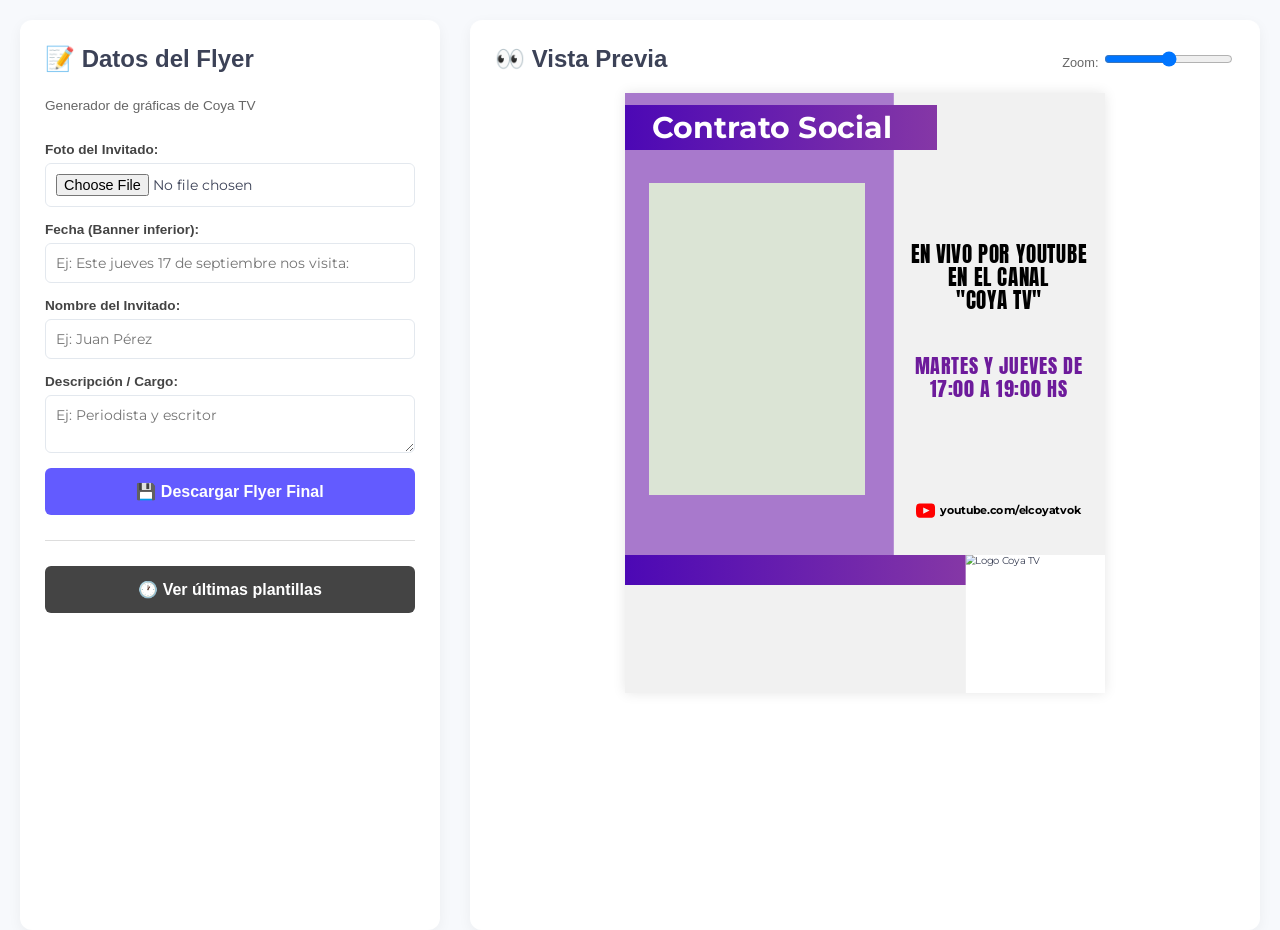
==== index_template.html @ 4e77300a "fix: canvas photo rendering, autosave history, remove static text fields" ====
<!DOCTYPE html>
<html lang="es">
<head>
<meta charset="UTF-8">
<meta name="viewport" content="width=device-width, initial-scale=1.0">
<title>Generador de Flyers - Coya TV</title>
<script src="https://cdnjs.cloudflare.com/ajax/libs/html2canvas/1.4.1/html2canvas.min.js"></script>
<link href="https://fonts.googleapis.com/css2?family=Anton&family=Montserrat:wght@500;700&family=Raleway:wght@500;700&display=swap" rel="stylesheet">
<link rel="stylesheet" href="style.css">
</head>
<body>

<div class="controls">
  <h2 class="title-header">📝 Datos del Flyer</h2>
  <p class="subtitle">Generador de gráficas de Coya TV</p>

  <div class="form-group">
    <label>Foto del Invitado:</label>
    <input type="file" id="inPhoto" accept="image/*">
  </div>
  <div class="form-group">
    <label>Fecha (Banner inferior):</label>
    <input type="text" id="inDate" placeholder="Ej: Este jueves 17 de septiembre nos visita:">
  </div>
  <div class="form-group">
    <label>Nombre del Invitado:</label>
    <input type="text" id="inName" placeholder="Ej: Juan Pérez">
  </div>
  <div class="form-group">
    <label>Descripción / Cargo:</label>
    <textarea id="inDesc" rows="2" placeholder="Ej: Periodista y escritor"></textarea>
  </div>

  <button id="downloadBtn">💾 Descargar Flyer Final</button>

  <hr>

  <button id="toggleHistory" style="background:#444;">🕐 Ver últimas plantillas</button>
  <div id="historySection" style="display:none;">
    <div id="historyList"></div>
  </div>
</div>

<!-- Botón Flotante para Celulares -->
<button id="fabPreview" class="fab">👀 Ver Previa</button>

<!-- Modal / Wrapper para Vista Previa -->
<div id="previewModal" class="preview-wrapper">
  <div class="preview-header">
    <h2>👀 Vista Previa</h2>
    <div class="preview-actions">
      <span>Zoom: <input type="range" id="zoomRange" min="0.2" max="1" step="0.05" value="0.6"></span>
      <button id="closeModalBtn" class="close-btn">&times; Cerrar</button>
    </div>
  </div>

  <!-- PLANTILLA HTML RECREADA -->
  <div id="flyer-template">
    <div class="t-purple-bg"></div>
    <div class="t-top-banner">Contrato Social</div>

    <!-- La foto se renderiza en un canvas interno para fidelidad al exportar -->
    <div class="t-image-box" id="photoBox">
    </div>

    <div class="t-right-texts">
      <div class="line1">EN VIVO POR YOUTUBE<br>EN EL CANAL<br>"COYA TV"</div>
      <div class="line2">MARTES Y JUEVES DE<br>17:00 a 19:00 hs</div>
    </div>

    <div class="t-yt">
      <svg viewBox="0 0 24 24"><path d="M19.615 3.184c-3.604-.246-11.631-.245-15.23 0-3.897.266-4.356 2.62-4.385 8.816.029 6.185.484 8.549 4.385 8.816 3.6.245 11.626.246 15.23 0 3.897-.266 4.356-2.62 4.385-8.816-.029-6.185-.484-8.549-4.385-8.816zm-10.615 12.816v-8l8 3.993-8 4.007z"/></svg>
      youtube.com/elcoyatvok
    </div>

    <div class="t-date-banner" id="outDate"></div>

    <div class="t-bottom-info">
      <div class="name" id="outName"></div>
      <div class="desc" id="outDesc"></div>
    </div>

    <div class="t-bottom-right">
      <img src="[data-uri]" alt="Logo Coya TV">
    </div>
  </div>
</div>

<script src="script.js"></script>
</body>
</html>
---- style.css ----
:root {
  --bg: #f7f9fc;
  --panel-bg: #ffffff;
  --border: #e3e8ee;
  --text: #3c4257;
  --primary: #635bff;
}

body { 
  font-family: 'Montserrat', sans-serif;
  margin: 0; 
  padding: 20px; 
  background-color: var(--bg);
  color: var(--text);
  display: flex; 
  flex-wrap: wrap;
  gap: 30px; 
  height: 100vh;
  box-sizing: border-box;
  overflow: hidden;
}

.controls { 
  flex: 1; 
  min-width: 300px;
  max-width: 380px; 
  background: var(--panel-bg);
  padding: 25px;
  border-radius: 12px;
  box-shadow: 0 4px 14px rgba(0,0,0,0.05);
  display: flex; 
  flex-direction: column; 
  gap: 15px; 
  overflow-y: auto;
  height: calc(100vh - 40px);
}

.title-header { margin-top:0; font-family:sans-serif; }
.subtitle { font-size: 0.85rem; color: #666; margin-top:-10px; font-family:sans-serif; }

.form-group { display: flex; flex-direction: column; gap: 6px; }
label { font-weight: 600; font-size: 0.85rem; color: #444; font-family: sans-serif; }
input[type="text"], textarea, input[type="file"] { 
  padding: 10px; border: 1px solid var(--border); border-radius: 6px; 
  font-size: 0.9rem; font-family: inherit;
}
hr { border: 0; border-top: 1px solid #ddd; margin: 10px 0; width: 100%; }
button { 
  padding: 14px; background: var(--primary); color: white; border: none; 
  border-radius: 6px; cursor: pointer; font-size: 1rem; font-weight: 600;
  font-family: sans-serif; transition: background 0.2s;
}
button:hover { background: #5046e5; }

.preview-wrapper { 
  flex: 2; 
  min-width: 500px;
  background: var(--panel-bg);
  padding: 25px;
  border-radius: 12px;
  box-shadow: 0 4px 14px rgba(0,0,0,0.05);
  display: flex;
  flex-direction: column;
  align-items: center;
  overflow-y: auto;
  height: calc(100vh - 40px);
}

.preview-header {
  width: 100%; display: flex; justify-content: space-between; align-items: center; margin-bottom: 20px; font-family:sans-serif;
}
.preview-header h2 { margin: 0; }
.preview-actions { display: flex; align-items: center; gap: 15px; font-size: 0.8rem; color: #666; }

.close-btn { display: none; padding: 5px 10px; background: #e2002f; }
.fab {
  display: none; position: fixed; bottom: 20px; right: 20px; z-index: 1000;
  border-radius: 50px; padding: 15px 25px; box-shadow: 0 4px 10px rgba(0,0,0,0.3);
}

/* -------------------------
   ESTILOS DE LA PLANTILLA 
   ------------------------- */
#flyer-template {
  width: 800px;
  height: 1000px;
  background-color: #f1f1f1;
  position: relative;
  overflow: hidden;
  transform-origin: top center;
  box-shadow: 0 0 20px rgba(0,0,0,0.1);
}

.t-purple-bg {
  position: absolute; left: 0; top: 0; width: 56%; height: 77%;
  background-color: #a879cc;
}

.t-top-banner {
  position: absolute; left: 0; top: 20px; width: 65%; height: 75px;
  background: linear-gradient(to right, #4c08b5, #8537a6);
  color: white; font-family: 'Montserrat', sans-serif; font-size: 50px; font-weight: 700;
  display: flex; align-items: center; padding-left: 45px; box-sizing: border-box;
}

.t-image-box {
  position: absolute; left: 40px; top: 150px; width: 360px; height: 520px;
  background-color: #dbe4d5; overflow: hidden;
}
/* La foto se renderiza via canvas para fidelidad en exportación */
.t-image-box canvas { display: block; width: 100%; height: 100%; }

/* ─── HISTORIAL ─────────────────────────── */
#historySection { margin-top: 10px; }
#historyList { display: flex; flex-direction: column; gap: 10px; margin-top: 8px; }
.no-history { color: #888; font-size: 0.85rem; text-align: center; }
.history-card {
  display: flex; align-items: center; gap: 10px;
  background: #f8fafc; border: 1px solid var(--border);
  border-radius: 8px; padding: 8px; font-family: sans-serif;
}
.history-thumb {
  width: 50px; height: 60px; flex-shrink: 0;
  background: #e0e0e0; border-radius: 4px; overflow: hidden;
}
.history-thumb img { width: 100%; height: 100%; object-fit: cover; }
.no-photo { font-size: 0.6rem; color: #aaa; display: flex; align-items: center; justify-content: center; height: 100%; text-align: center; padding: 4px; }
.history-info { flex: 1; display: flex; flex-direction: column; gap: 2px; overflow: hidden; }
.history-info strong { font-size: 0.85rem; white-space: nowrap; overflow: hidden; text-overflow: ellipsis; }
.history-info span { font-size: 0.75rem; color: #555; white-space: nowrap; overflow: hidden; text-overflow: ellipsis; }
.history-info small { font-size: 0.7rem; color: #999; }
.history-restore-btn {
  flex-shrink: 0; padding: 6px 10px; background: #8537a6; color: white;
  border: none; border-radius: 5px; cursor: pointer; font-size: 0.78rem; font-weight: 600;
}
.history-restore-btn:hover { background: #6d1b9b; }

.t-right-texts {
  position: absolute; right: 30px; top: 250px; width: auto; text-align: center;
  font-family: 'Anton', sans-serif; text-transform: uppercase;
}
.t-right-texts .line1 { font-size: 35px; font-weight: 400; line-height: 1.1; color: #000; margin-bottom: 70px; letter-spacing: 1px; }
.t-right-texts .line2 { font-size: 34px; font-weight: 400; line-height: 1.1; color: #6d1b9b; letter-spacing: 1px; }

.t-yt {
  position: absolute; right: 40px; top: 680px; display: flex; align-items: center; gap: 8px;
  font-size: 18px; color: #000; font-weight: 700; font-family: 'Montserrat', sans-serif;
}
.t-yt svg { width: 32px; height: 32px; fill: red; }

.t-date-banner {
  position: absolute; left: 0; top: 77%; width: 71%; height: 50px;
  background: linear-gradient(to right, #4c08b5, #8537a6);
  color: white; display: flex; align-items: center; justify-content: center;
  font-family: 'Montserrat', sans-serif; font-size: 26px; font-weight: 700;
}

.t-bottom-info {
  position: absolute; left: 0; top: 83%; width: 71%; text-align: center;
}
.t-bottom-info .name {
  font-family: 'Anton', sans-serif; font-size: 40px; font-weight: 400; color: #000; margin: 0; line-height: 1; letter-spacing: 1px; text-transform: capitalize;
}
.t-bottom-info .desc {
  font-family: 'Raleway', sans-serif; font-size: 24px; color: #000; margin: 5px 0 0 0;
}

.t-bottom-right {
  position: absolute; right: 0; bottom: 0; width: 29%; height: 23%; background-color: white; overflow: hidden;
}
.t-bottom-right img { width: 100%; height: 100%; object-fit: contain; }

/* -------------------------
   RESPONSIVE (MOBILE)
   ------------------------- */
@media (max-width: 900px) {
  body { overflow: auto; height: auto; }
  .controls { max-width: 100%; min-width: 100%; height: auto; box-shadow: none; padding: 15px; margin-bottom: 80px; }
  
  .fab { display: block; }

  .preview-wrapper {
    position: fixed; top: 0; left: 0; width: 100%; height: 100%; z-index: 2000;
    border-radius: 0; padding: 10px; background: rgba(0,0,0,0.9);
    display: none; /* hidden by default on mobile */
    align-items: flex-start; justify-content: center;
    box-sizing: border-box; overflow: auto;
  }
  
  .preview-wrapper.modal-active { display: flex; flex-direction: column; }
  
  .preview-header { color: white; margin-bottom: 20px; width: 100%; flex-shrink: 0; }
  .close-btn { display: inline-block; cursor: pointer; border-radius: 4px; padding: 8px 12px; }
  
  #flyer-template {
    margin: 0 auto;
    flex-shrink: 0; /* Prevents flex from squishing the container */
    transform-origin: top center;
  }
}
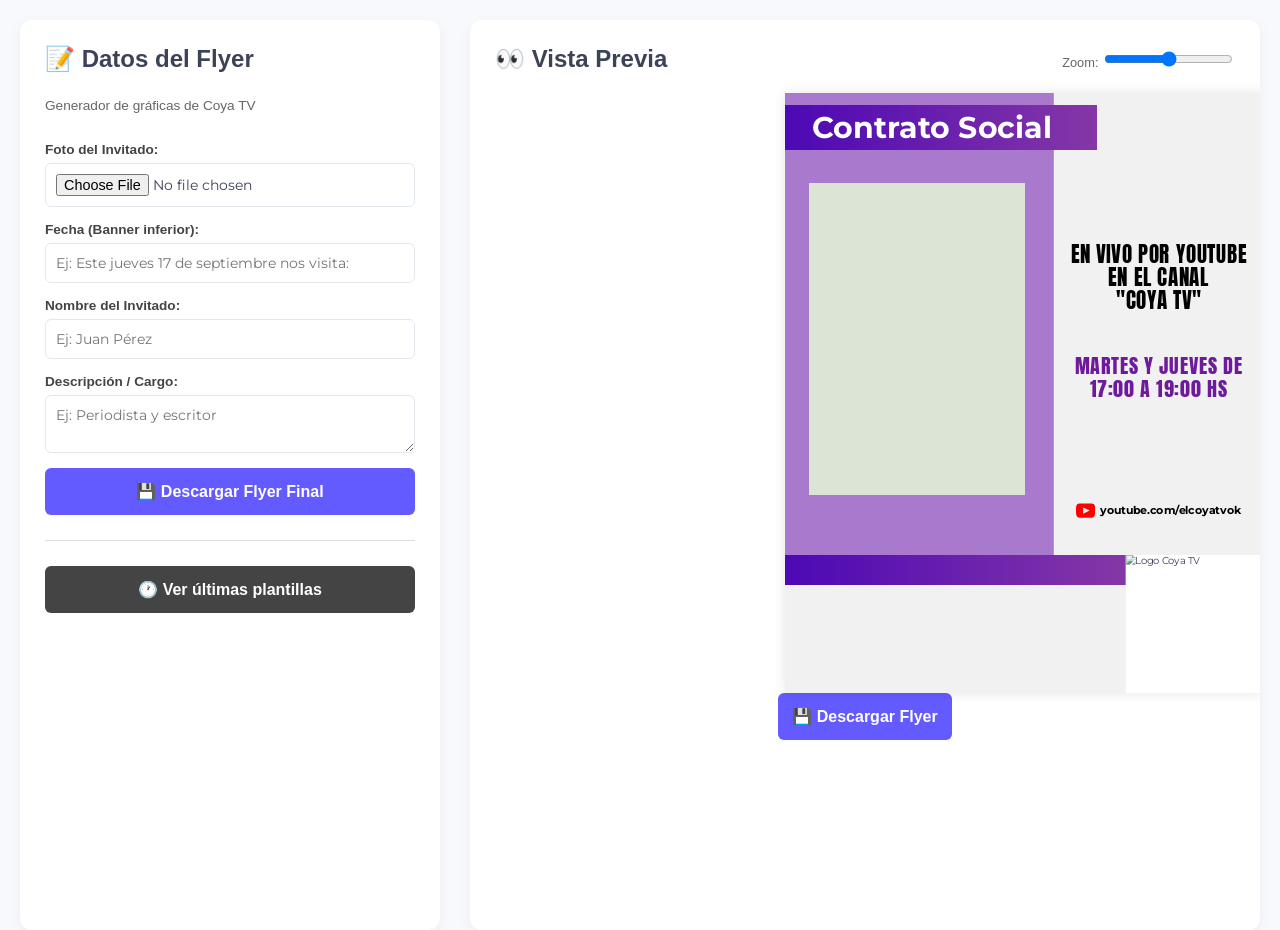
==== commit dc6c6c58: "feat: bigger desc font, improved mobile UX with auto-zoom and modal download bar" ====
--- a/index_template.html
+++ b/index_template.html
@@ -54,35 +54,43 @@
     </div>
   </div>
 
-  <!-- PLANTILLA HTML RECREADA -->
-  <div id="flyer-template">
-    <div class="t-purple-bg"></div>
-    <div class="t-top-banner">Contrato Social</div>
+  <!-- Zona con scroll para el template -->
+  <div class="preview-scroll-area">
+    <!-- PLANTILLA HTML RECREADA -->
+    <div id="flyer-template">
+      <div class="t-purple-bg"></div>
+      <div class="t-top-banner">Contrato Social</div>
 
-    <!-- La foto se renderiza en un canvas interno para fidelidad al exportar -->
-    <div class="t-image-box" id="photoBox">
+      <!-- La foto se renderiza en un canvas interno para fidelidad al exportar -->
+      <div class="t-image-box" id="photoBox">
+      </div>
+
+      <div class="t-right-texts">
+        <div class="line1">EN VIVO POR YOUTUBE<br>EN EL CANAL<br>"COYA TV"</div>
+        <div class="line2">MARTES Y JUEVES DE<br>17:00 a 19:00 hs</div>
+      </div>
+
+      <div class="t-yt">
+        <svg viewBox="0 0 24 24"><path d="M19.615 3.184c-3.604-.246-11.631-.245-15.23 0-3.897.266-4.356 2.62-4.385 8.816.029 6.185.484 8.549 4.385 8.816 3.6.245 11.626.246 15.23 0 3.897-.266 4.356-2.62 4.385-8.816-.029-6.185-.484-8.549-4.385-8.816zm-10.615 12.816v-8l8 3.993-8 4.007z"/></svg>
+        youtube.com/elcoyatvok
+      </div>
+
+      <div class="t-date-banner" id="outDate"></div>
+
+      <div class="t-bottom-info">
+        <div class="name" id="outName"></div>
+        <div class="desc" id="outDesc"></div>
+      </div>
+
+      <div class="t-bottom-right">
+        <img src="[data-uri]" alt="Logo Coya TV">
+      </div>
     </div>
+  </div>
 
-    <div class="t-right-texts">
-      <div class="line1">EN VIVO POR YOUTUBE<br>EN EL CANAL<br>"COYA TV"</div>
-      <div class="line2">MARTES Y JUEVES DE<br>17:00 a 19:00 hs</div>
-    </div>
-
-    <div class="t-yt">
-      <svg viewBox="0 0 24 24"><path d="M19.615 3.184c-3.604-.246-11.631-.245-15.23 0-3.897.266-4.356 2.62-4.385 8.816.029 6.185.484 8.549 4.385 8.816 3.6.245 11.626.246 15.23 0 3.897-.266 4.356-2.62 4.385-8.816-.029-6.185-.484-8.549-4.385-8.816zm-10.615 12.816v-8l8 3.993-8 4.007z"/></svg>
-      youtube.com/elcoyatvok
-    </div>
-
-    <div class="t-date-banner" id="outDate"></div>
-
-    <div class="t-bottom-info">
-      <div class="name" id="outName"></div>
-      <div class="desc" id="outDesc"></div>
-    </div>
-
-    <div class="t-bottom-right">
-      <img src="[data-uri]" alt="Logo Coya TV">
-    </div>
+  <!-- Barra de descarga dentro del modal (solo visible en mobile) -->
+  <div class="modal-download-bar">
+    <button id="downloadBtnModal">💾 Descargar Flyer</button>
   </div>
 </div>
 
--- a/style.css
+++ b/style.css
@@ -162,7 +162,7 @@
   font-family: 'Anton', sans-serif; font-size: 40px; font-weight: 400; color: #000; margin: 0; line-height: 1; letter-spacing: 1px; text-transform: capitalize;
 }
 .t-bottom-info .desc {
-  font-family: 'Raleway', sans-serif; font-size: 24px; color: #000; margin: 5px 0 0 0;
+  font-family: 'Raleway', sans-serif; font-size: 32px; font-weight: 600; color: #000; margin: 8px 0 0 0;
 }
 
 .t-bottom-right {
@@ -174,27 +174,133 @@
    RESPONSIVE (MOBILE)
    ------------------------- */
 @media (max-width: 900px) {
-  body { overflow: auto; height: auto; }
-  .controls { max-width: 100%; min-width: 100%; height: auto; box-shadow: none; padding: 15px; margin-bottom: 80px; }
-  
-  .fab { display: block; }
-
+  body {
+    overflow: auto;
+    height: auto;
+    padding: 0;
+    gap: 0;
+    flex-direction: column;
+    background: #fff;
+  }
+
+  /* Panel de formulario ocupa toda la pantalla */
+  .controls {
+    max-width: 100%;
+    min-width: 100%;
+    height: auto;
+    box-shadow: none;
+    border-radius: 0;
+    padding: 16px 16px 100px 16px; /* espacio inferior para el FAB */
+    gap: 18px;
+  }
+
+  .title-header { font-size: 1.2rem; }
+
+  /* Inputs más grandes y fáciles de tocar */
+  input[type="text"], textarea, input[type="file"] {
+    font-size: 1rem;
+    padding: 13px 12px;
+  }
+  textarea { min-height: 70px; }
+  label { font-size: 0.9rem; }
+
+  /* Botón descargar oculto en móvil (se accede desde el modal) */
+  #downloadBtn { display: none; }
+
+  /* Historial */
+  #toggleHistory { font-size: 0.9rem; padding: 12px; }
+
+  /* La preview siempre oculta como panel flotante */
   .preview-wrapper {
-    position: fixed; top: 0; left: 0; width: 100%; height: 100%; z-index: 2000;
-    border-radius: 0; padding: 10px; background: rgba(0,0,0,0.9);
-    display: none; /* hidden by default on mobile */
-    align-items: flex-start; justify-content: center;
-    box-sizing: border-box; overflow: auto;
-  }
-  
-  .preview-wrapper.modal-active { display: flex; flex-direction: column; }
-  
-  .preview-header { color: white; margin-bottom: 20px; width: 100%; flex-shrink: 0; }
-  .close-btn { display: inline-block; cursor: pointer; border-radius: 4px; padding: 8px 12px; }
-  
+    display: none;
+    position: fixed;
+    top: 0; left: 0;
+    width: 100%; height: 100%;
+    z-index: 2000;
+    border-radius: 0;
+    padding: 0;
+    background: #111;
+    flex-direction: column;
+    box-sizing: border-box;
+    overflow: hidden;
+  }
+
+  .preview-wrapper.modal-active { display: flex; }
+
+  /* Barra superior del modal */
+  .preview-header {
+    color: white;
+    margin: 0;
+    padding: 10px 14px;
+    background: rgba(0,0,0,0.6);
+    flex-shrink: 0;
+    width: 100%;
+    box-sizing: border-box;
+    display: flex;
+    justify-content: space-between;
+    align-items: center;
+    gap: 10px;
+  }
+  .preview-header h2 { font-size: 1rem; margin: 0; }
+  .preview-actions { gap: 8px; }
+  .preview-actions span { font-size: 0.75rem; }
+  .close-btn {
+    display: inline-block;
+    cursor: pointer;
+    border-radius: 6px;
+    padding: 8px 14px;
+    font-size: 0.85rem;
+    background: #e2002f;
+    white-space: nowrap;
+  }
+
+  /* Zona scrolleable del template */
+  .preview-scroll-area {
+    flex: 1;
+    overflow: auto;
+    display: flex;
+    align-items: flex-start;
+    justify-content: center;
+    padding: 12px;
+    box-sizing: border-box;
+  }
+
   #flyer-template {
+    flex-shrink: 0;
+    transform-origin: top center;
     margin: 0 auto;
-    flex-shrink: 0; /* Prevents flex from squishing the container */
-    transform-origin: top center;
-  }
-}
+  }
+
+  /* Barra inferior con botón de descarga dentro del modal */
+  .modal-download-bar {
+    flex-shrink: 0;
+    padding: 12px 16px;
+    background: rgba(0,0,0,0.7);
+    width: 100%;
+    box-sizing: border-box;
+  }
+  .modal-download-bar button {
+    width: 100%;
+    padding: 15px;
+    font-size: 1rem;
+    border-radius: 8px;
+    background: #635bff;
+  }
+
+  /* FAB */
+  .fab {
+    display: flex;
+    align-items: center;
+    gap: 8px;
+    position: fixed;
+    bottom: 20px;
+    right: 16px;
+    z-index: 1000;
+    border-radius: 50px;
+    padding: 14px 22px;
+    font-size: 0.95rem;
+    box-shadow: 0 4px 14px rgba(0,0,0,0.35);
+    background: #8537a6;
+  }
+}
+
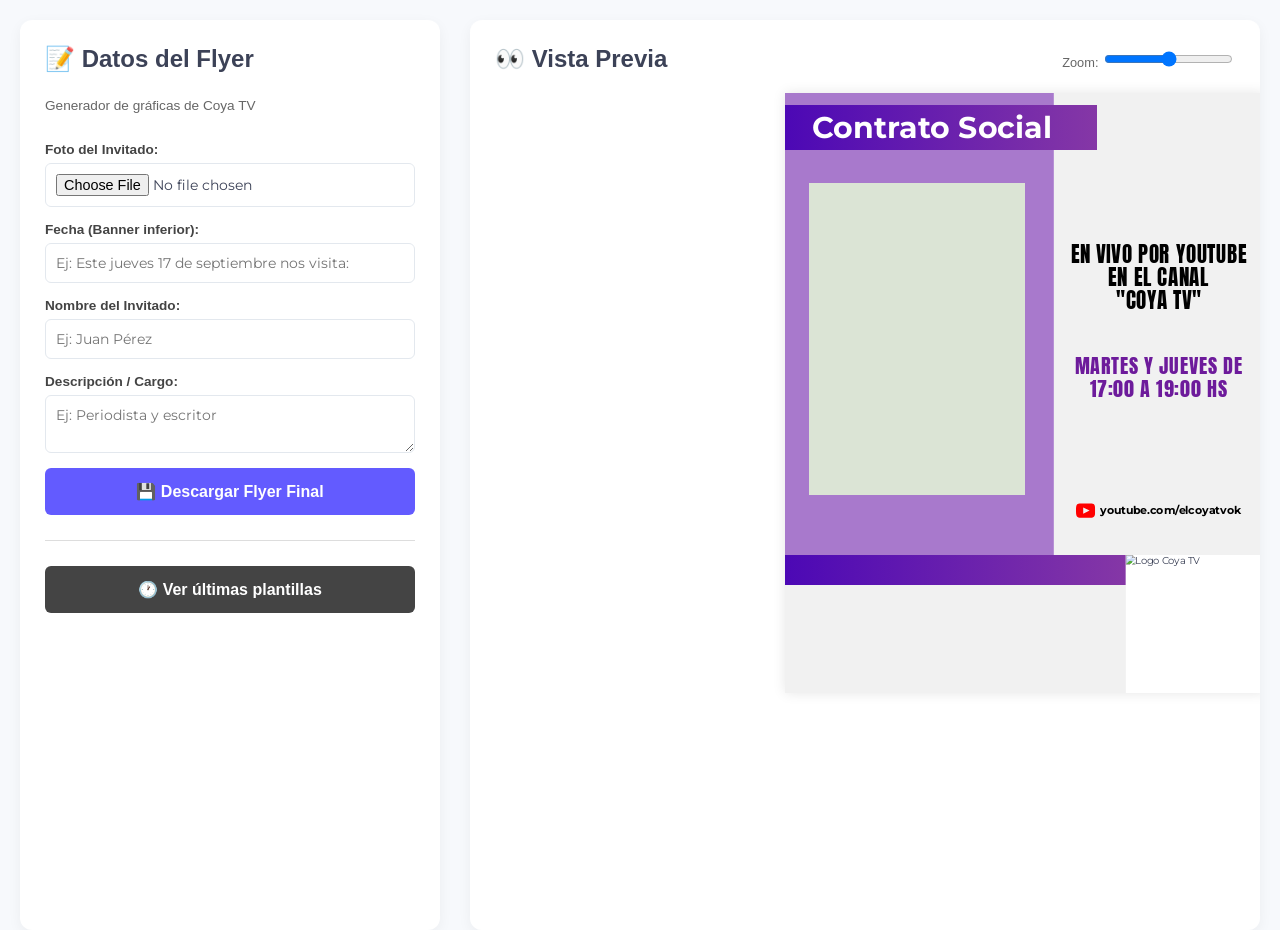
==== commit 70dd5329: "feat: mobile modal shows rendered PNG instead of scaled HTML" ====
--- a/index_template.html
+++ b/index_template.html
@@ -44,26 +44,46 @@
 <!-- Botón Flotante para Celulares -->
 <button id="fabPreview" class="fab">👀 Ver Previa</button>
 
-<!-- Modal / Wrapper para Vista Previa -->
+<!-- ═══ MODAL MOBILE (muestra imagen renderizada) ═══ -->
+<div id="mobileModal" class="mobile-modal" aria-hidden="true">
+  <div class="mobile-modal__backdrop" id="mobileModalBackdrop"></div>
+  <div class="mobile-modal__card">
+    <div class="mobile-modal__header">
+      <span class="mobile-modal__title">Vista Previa</span>
+      <button class="mobile-modal__close" id="mobileModalClose" aria-label="Cerrar">&times;</button>
+    </div>
+    <div class="mobile-modal__body">
+      <!-- Estado de carga -->
+      <div class="mobile-modal__loading" id="mobileModalLoading">
+        <div class="spinner"></div>
+        <p>Generando vista previa…</p>
+      </div>
+      <!-- Imagen resultante -->
+      <img class="mobile-modal__img" id="mobileModalImg" src="" alt="Vista previa del flyer" style="display:none;">
+    </div>
+    <div class="mobile-modal__footer">
+      <button id="mobileModalDownload" class="mobile-modal__dl-btn" style="display:none;">
+        💾 Descargar Flyer
+      </button>
+    </div>
+  </div>
+</div>
+
+<!-- ═══ VISTA PREVIA DESKTOP ═══ -->
 <div id="previewModal" class="preview-wrapper">
   <div class="preview-header">
     <h2>👀 Vista Previa</h2>
     <div class="preview-actions">
       <span>Zoom: <input type="range" id="zoomRange" min="0.2" max="1" step="0.05" value="0.6"></span>
-      <button id="closeModalBtn" class="close-btn">&times; Cerrar</button>
     </div>
   </div>
 
-  <!-- Zona con scroll para el template -->
   <div class="preview-scroll-area">
-    <!-- PLANTILLA HTML RECREADA -->
     <div id="flyer-template">
       <div class="t-purple-bg"></div>
       <div class="t-top-banner">Contrato Social</div>
 
-      <!-- La foto se renderiza en un canvas interno para fidelidad al exportar -->
-      <div class="t-image-box" id="photoBox">
-      </div>
+      <div class="t-image-box" id="photoBox"></div>
 
       <div class="t-right-texts">
         <div class="line1">EN VIVO POR YOUTUBE<br>EN EL CANAL<br>"COYA TV"</div>
@@ -87,11 +107,6 @@
       </div>
     </div>
   </div>
-
-  <!-- Barra de descarga dentro del modal (solo visible en mobile) -->
-  <div class="modal-download-bar">
-    <button id="downloadBtnModal">💾 Descargar Flyer</button>
-  </div>
 </div>
 
 <script src="script.js"></script>
--- a/style.css
+++ b/style.css
@@ -170,9 +170,132 @@
 }
 .t-bottom-right img { width: 100%; height: 100%; object-fit: contain; }
 
-/* -------------------------
+/* ═══════════════════════════════════════════
+   MODAL MOBILE  (imagen renderizada)
+   ═══════════════════════════════════════════ */
+.mobile-modal {
+  display: none;
+  position: fixed;
+  inset: 0;
+  z-index: 3000;
+  align-items: center;
+  justify-content: center;
+}
+.mobile-modal.open { display: flex; }
+
+.mobile-modal__backdrop {
+  position: absolute;
+  inset: 0;
+  background: rgba(0,0,0,0.75);
+  backdrop-filter: blur(4px);
+}
+
+.mobile-modal__card {
+  position: relative;
+  z-index: 1;
+  background: #1a1a1a;
+  border-radius: 16px;
+  width: calc(100vw - 32px);
+  max-width: 420px;
+  max-height: 90vh;
+  display: flex;
+  flex-direction: column;
+  overflow: hidden;
+  box-shadow: 0 20px 60px rgba(0,0,0,0.6);
+}
+
+.mobile-modal__header {
+  display: flex;
+  align-items: center;
+  justify-content: space-between;
+  padding: 14px 18px;
+  border-bottom: 1px solid rgba(255,255,255,0.1);
+  flex-shrink: 0;
+}
+.mobile-modal__title {
+  color: #fff;
+  font-family: sans-serif;
+  font-weight: 700;
+  font-size: 1rem;
+}
+.mobile-modal__close {
+  background: rgba(255,255,255,0.1);
+  border: none;
+  color: #fff;
+  width: 32px;
+  height: 32px;
+  border-radius: 50%;
+  font-size: 1.2rem;
+  cursor: pointer;
+  display: flex;
+  align-items: center;
+  justify-content: center;
+  line-height: 1;
+  padding: 0;
+}
+.mobile-modal__close:hover { background: rgba(255,255,255,0.2); }
+
+.mobile-modal__body {
+  flex: 1;
+  overflow-y: auto;
+  display: flex;
+  align-items: center;
+  justify-content: center;
+  padding: 16px;
+  min-height: 200px;
+}
+
+/* Imagen del flyer renderizado */
+.mobile-modal__img {
+  width: 100%;
+  height: auto;
+  border-radius: 8px;
+  box-shadow: 0 4px 20px rgba(0,0,0,0.4);
+}
+
+/* Estado de carga */
+.mobile-modal__loading {
+  display: flex;
+  flex-direction: column;
+  align-items: center;
+  gap: 14px;
+  color: #aaa;
+  font-family: sans-serif;
+  font-size: 0.9rem;
+}
+.spinner {
+  width: 40px;
+  height: 40px;
+  border: 3px solid rgba(255,255,255,0.15);
+  border-top-color: #8537a6;
+  border-radius: 50%;
+  animation: spin 0.8s linear infinite;
+}
+@keyframes spin { to { transform: rotate(360deg); } }
+
+.mobile-modal__footer {
+  padding: 14px 18px;
+  border-top: 1px solid rgba(255,255,255,0.1);
+  flex-shrink: 0;
+}
+.mobile-modal__dl-btn {
+  width: 100%;
+  padding: 15px;
+  background: #635bff;
+  color: #fff;
+  border: none;
+  border-radius: 10px;
+  font-size: 1rem;
+  font-weight: 700;
+  cursor: pointer;
+  font-family: sans-serif;
+  transition: background 0.2s;
+}
+.mobile-modal__dl-btn:hover { background: #5046e5; }
+
+/* ═══════════════════════════════════════════
    RESPONSIVE (MOBILE)
-   ------------------------- */
+   ═══════════════════════════════════════════ */
 @media (max-width: 900px) {
   body {
     overflow: auto;
@@ -183,20 +306,18 @@
     background: #fff;
   }
 
-  /* Panel de formulario ocupa toda la pantalla */
   .controls {
     max-width: 100%;
     min-width: 100%;
     height: auto;
     box-shadow: none;
     border-radius: 0;
-    padding: 16px 16px 100px 16px; /* espacio inferior para el FAB */
+    padding: 16px 16px 100px 16px;
     gap: 18px;
   }
 
   .title-header { font-size: 1.2rem; }
 
-  /* Inputs más grandes y fáciles de tocar */
   input[type="text"], textarea, input[type="file"] {
     font-size: 1rem;
     padding: 13px 12px;
@@ -204,88 +325,12 @@
   textarea { min-height: 70px; }
   label { font-size: 0.9rem; }
 
-  /* Botón descargar oculto en móvil (se accede desde el modal) */
+  /* El botón de descarga en desktop se oculta; el del modal toma su lugar */
   #downloadBtn { display: none; }
-
-  /* Historial */
   #toggleHistory { font-size: 0.9rem; padding: 12px; }
 
-  /* La preview siempre oculta como panel flotante */
-  .preview-wrapper {
-    display: none;
-    position: fixed;
-    top: 0; left: 0;
-    width: 100%; height: 100%;
-    z-index: 2000;
-    border-radius: 0;
-    padding: 0;
-    background: #111;
-    flex-direction: column;
-    box-sizing: border-box;
-    overflow: hidden;
-  }
-
-  .preview-wrapper.modal-active { display: flex; }
-
-  /* Barra superior del modal */
-  .preview-header {
-    color: white;
-    margin: 0;
-    padding: 10px 14px;
-    background: rgba(0,0,0,0.6);
-    flex-shrink: 0;
-    width: 100%;
-    box-sizing: border-box;
-    display: flex;
-    justify-content: space-between;
-    align-items: center;
-    gap: 10px;
-  }
-  .preview-header h2 { font-size: 1rem; margin: 0; }
-  .preview-actions { gap: 8px; }
-  .preview-actions span { font-size: 0.75rem; }
-  .close-btn {
-    display: inline-block;
-    cursor: pointer;
-    border-radius: 6px;
-    padding: 8px 14px;
-    font-size: 0.85rem;
-    background: #e2002f;
-    white-space: nowrap;
-  }
-
-  /* Zona scrolleable del template */
-  .preview-scroll-area {
-    flex: 1;
-    overflow: auto;
-    display: flex;
-    align-items: flex-start;
-    justify-content: center;
-    padding: 12px;
-    box-sizing: border-box;
-  }
-
-  #flyer-template {
-    flex-shrink: 0;
-    transform-origin: top center;
-    margin: 0 auto;
-  }
-
-  /* Barra inferior con botón de descarga dentro del modal */
-  .modal-download-bar {
-    flex-shrink: 0;
-    padding: 12px 16px;
-    background: rgba(0,0,0,0.7);
-    width: 100%;
-    box-sizing: border-box;
-  }
-  .modal-download-bar button {
-    width: 100%;
-    padding: 15px;
-    font-size: 1rem;
-    border-radius: 8px;
-    background: #635bff;
-  }
+  /* La preview desktop se oculta completamente en mobile */
+  .preview-wrapper { display: none !important; }
 
   /* FAB */
   .fab {
@@ -303,4 +348,3 @@
     background: #8537a6;
   }
 }
-
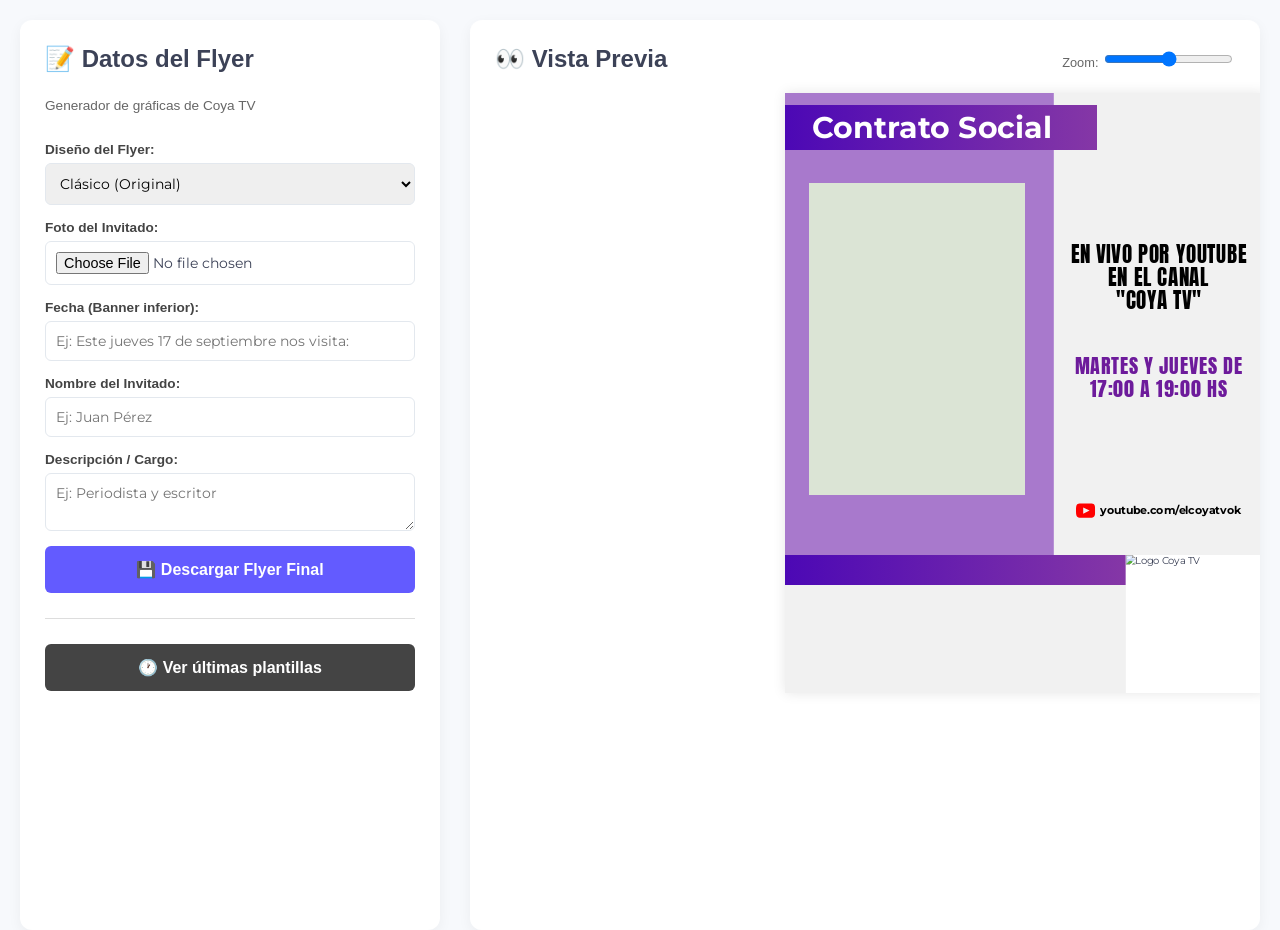
==== commit b8b8b0b1: "feat: Add theme switcher with Dark Mode and Minimalist variations" ====
--- a/index_template.html
+++ b/index_template.html
@@ -13,6 +13,15 @@
 <div class="controls">
   <h2 class="title-header">📝 Datos del Flyer</h2>
   <p class="subtitle">Generador de gráficas de Coya TV</p>
+
+  <div class="form-group">
+    <label>Diseño del Flyer:</label>
+    <select id="inTheme" style="padding: 10px; border: 1px solid var(--border); border-radius: 6px; font-size: 0.9rem; font-family: inherit;">
+      <option value="theme-classic">Clásico (Original)</option>
+      <option value="theme-dark">Modo Oscuro / Neón</option>
+      <option value="theme-minimal">Minimalista Limpio</option>
+    </select>
+  </div>
 
   <div class="form-group">
     <label>Foto del Invitado:</label>
@@ -79,7 +88,7 @@
   </div>
 
   <div class="preview-scroll-area">
-    <div id="flyer-template">
+    <div id="flyer-template" class="theme-classic">
       <div class="t-purple-bg"></div>
       <div class="t-top-banner">Contrato Social</div>
 
--- a/style.css
+++ b/style.css
@@ -159,16 +159,69 @@
   position: absolute; left: 0; top: 83%; width: 71%; text-align: center;
 }
 .t-bottom-info .name {
-  font-family: 'Anton', sans-serif; font-size: 40px; font-weight: 400; color: #000; margin: 0; line-height: 1; letter-spacing: 1px; text-transform: capitalize;
+  font-family: 'Anton', sans-serif; font-size: 40px; font-weight: 400; color: #000; margin: 0; line-height: 1; letter-spacing: 1px;
 }
 .t-bottom-info .desc {
-  font-family: 'Raleway', sans-serif; font-size: 32px; font-weight: 600; color: #000; margin: 8px 0 0 0;
+  font-family: 'Raleway', sans-serif; font-size: 24px; font-weight: normal; color: #000; margin: 8px 0 0 0;
 }
 
 .t-bottom-right {
   position: absolute; right: 0; bottom: 0; width: 29%; height: 23%; background-color: white; overflow: hidden;
 }
 .t-bottom-right img { width: 100%; height: 100%; object-fit: contain; }
+
+/* ═══════════════════════════════════════════
+   TEMAS ALTERNATIVOS
+   ═══════════════════════════════════════════ */
+
+/* ─── TEMA: DARK / NEÓN ─── */
+#flyer-template.theme-dark { background-color: #121212; }
+#flyer-template.theme-dark .t-purple-bg {
+  background: radial-gradient(circle at 30% 30%, #4c08b5 0%, transparent 60%);
+  width: 100%; height: 100%;
+}
+#flyer-template.theme-dark .t-top-banner,
+#flyer-template.theme-dark .t-date-banner {
+  background: linear-gradient(to right, #1d0342, #4c08b5);
+}
+#flyer-template.theme-dark .t-image-box {
+  background-color: #1a1a1a;
+  box-shadow: 0 0 40px rgba(133, 55, 166, 0.4);
+}
+#flyer-template.theme-dark .t-right-texts .line1 { color: #ffffff; }
+#flyer-template.theme-dark .t-right-texts .line2 { color: #d6bdf0; }
+#flyer-template.theme-dark .t-yt { color: #ffffff; }
+#flyer-template.theme-dark .t-bottom-info .name { color: #ffffff; }
+#flyer-template.theme-dark .t-bottom-info .desc { color: #cccccc; }
+#flyer-template.theme-dark .t-bottom-right { background-color: transparent; }
+/* Usar un brillo blanco para que el logo se vea si es transparente y oscuro, o simplemente fondo blanco con borde */
+#flyer-template.theme-dark .t-bottom-right img { filter: drop-shadow(0 0 10px rgba(255,255,255,0.8)); }
+
+/* ─── TEMA: MINIMALISTA ─── */
+#flyer-template.theme-minimal { background-color: #ffffff; }
+#flyer-template.theme-minimal .t-purple-bg { display: none; }
+#flyer-template.theme-minimal .t-top-banner {
+  background: transparent; color: #111;
+  border-left: 12px solid #8537a6;
+  padding-left: 33px; height: 60px;
+}
+#flyer-template.theme-minimal .t-date-banner {
+  background: #f4f4f4; color: #8537a6;
+  border-left: 12px solid #8537a6;
+  justify-content: flex-start;
+  padding-left: 33px; width: calc(71% - 33px);
+}
+#flyer-template.theme-minimal .t-image-box {
+  background-color: #f4f4f4;
+  border-radius: 20px;
+  box-shadow: 0 20px 40px rgba(0,0,0,0.06);
+  border: 1px solid #eaeaea;
+}
+#flyer-template.theme-minimal .t-right-texts .line1 { color: #333; }
+#flyer-template.theme-minimal .t-right-texts .line2 { color: #8537a6; }
+#flyer-template.theme-minimal .t-bottom-info .name { color: #111; }
+#flyer-template.theme-minimal .t-bottom-info .desc { color: #555; }
+#flyer-template.theme-minimal .t-bottom-right { background-color: transparent; }
 
 /* ═══════════════════════════════════════════
    MODAL MOBILE  (imagen renderizada)
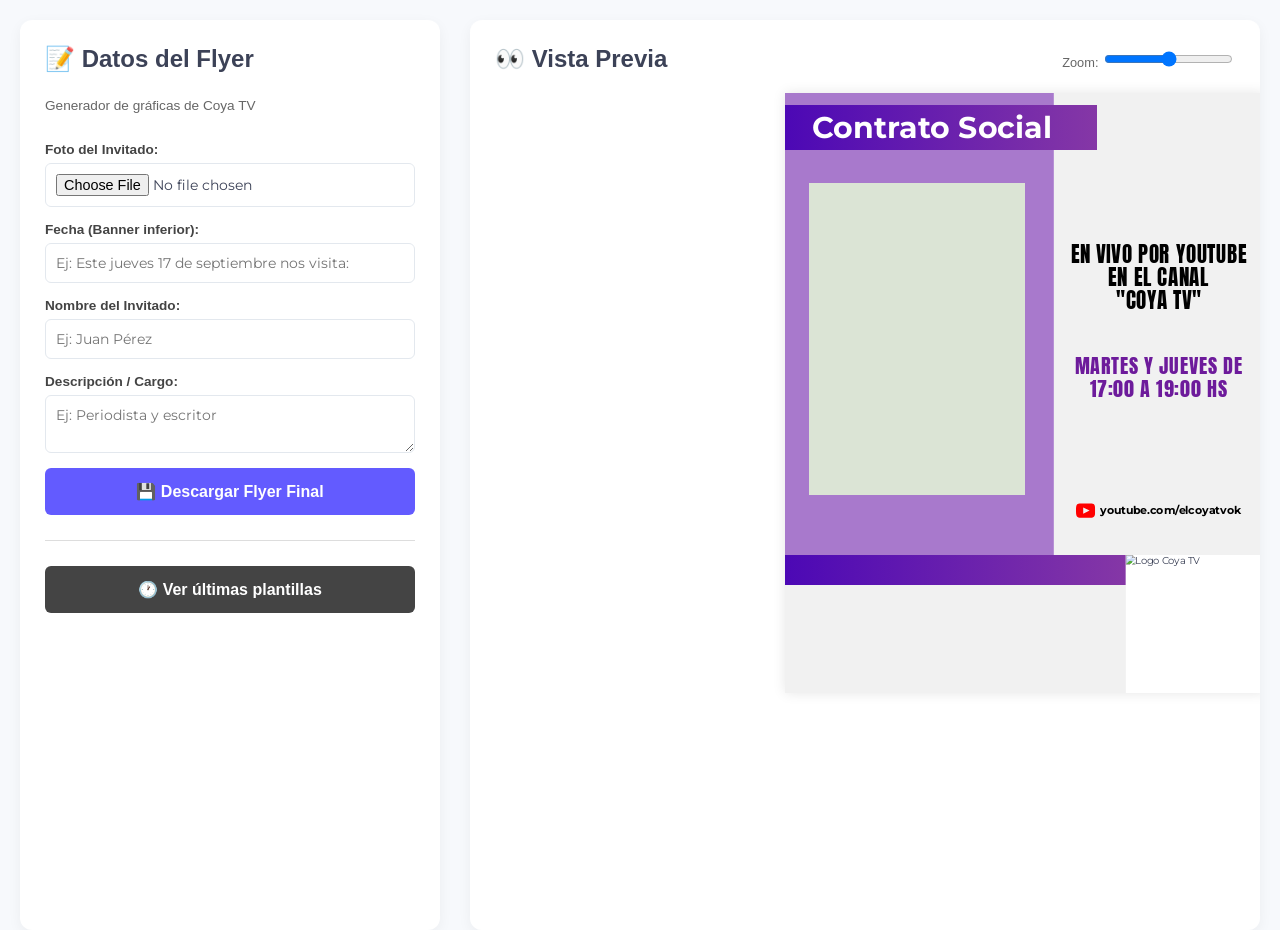
==== commit 4e49bab8: "feat: Implement mobile multi-step form and temporarily hide theme selector" ====
--- a/index_template.html
+++ b/index_template.html
@@ -12,9 +12,9 @@
 
 <div class="controls">
   <h2 class="title-header">📝 Datos del Flyer</h2>
-  <p class="subtitle">Generador de gráficas de Coya TV</p>
+  <p class="subtitle" id="stepSubtitle">Generador de gráficas de Coya TV</p>
 
-  <div class="form-group">
+  <div class="form-group" style="display:none;">
     <label>Diseño del Flyer:</label>
     <select id="inTheme" style="padding: 10px; border: 1px solid var(--border); border-radius: 6px; font-size: 0.9rem; font-family: inherit;">
       <option value="theme-classic">Clásico (Original)</option>
@@ -23,24 +23,29 @@
     </select>
   </div>
 
-  <div class="form-group">
+  <div class="form-group step-group" data-step="1">
     <label>Foto del Invitado:</label>
     <input type="file" id="inPhoto" accept="image/*">
   </div>
-  <div class="form-group">
+  <div class="form-group step-group" data-step="2">
     <label>Fecha (Banner inferior):</label>
     <input type="text" id="inDate" placeholder="Ej: Este jueves 17 de septiembre nos visita:">
   </div>
-  <div class="form-group">
+  <div class="form-group step-group" data-step="3">
     <label>Nombre del Invitado:</label>
     <input type="text" id="inName" placeholder="Ej: Juan Pérez">
   </div>
-  <div class="form-group">
+  <div class="form-group step-group" data-step="4">
     <label>Descripción / Cargo:</label>
     <textarea id="inDesc" rows="2" placeholder="Ej: Periodista y escritor"></textarea>
   </div>
 
-  <button id="downloadBtn">💾 Descargar Flyer Final</button>
+  <div class="step-nav" id="stepNav" style="display: none; justify-content: space-between; gap: 10px; margin-top: 10px;">
+    <button id="btnPrev" style="background:#666; flex:1;">&larr; Anterior</button>
+    <button id="btnNext" style="flex:1;">Siguiente &rarr;</button>
+  </div>
+
+  <button id="downloadBtn" class="desktop-only">💾 Descargar Flyer Final</button>
 
   <hr>
 
--- a/style.css
+++ b/style.css
@@ -377,6 +377,12 @@
   }
   textarea { min-height: 70px; }
   label { font-size: 0.9rem; }
+
+  /* Multi-step form (Wizard) en móvil */
+  .step-group { display: none; }
+  .step-group.active { display: flex; }
+  .step-nav { display: flex !important; }
+  #stepSubtitle { color: #8537a6; font-weight: bold; }
 
   /* El botón de descarga en desktop se oculta; el del modal toma su lugar */
   #downloadBtn { display: none; }
